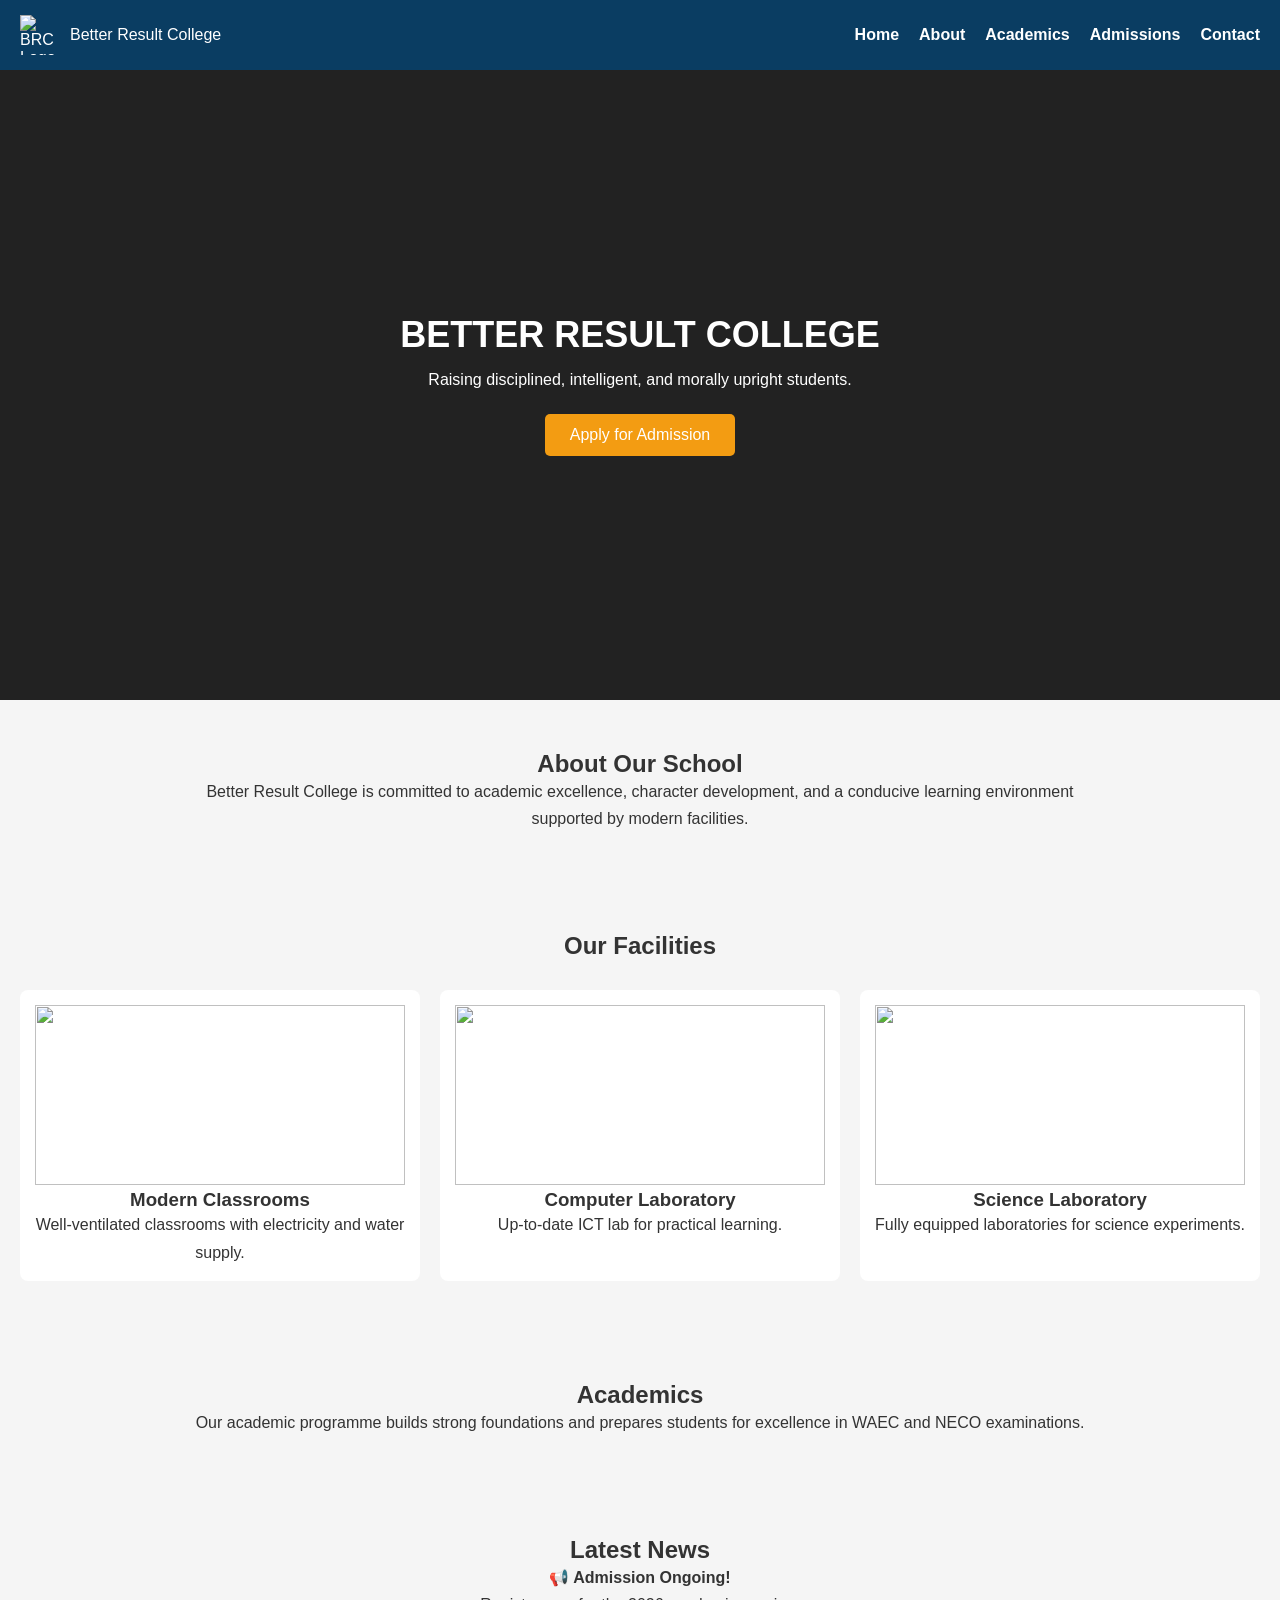
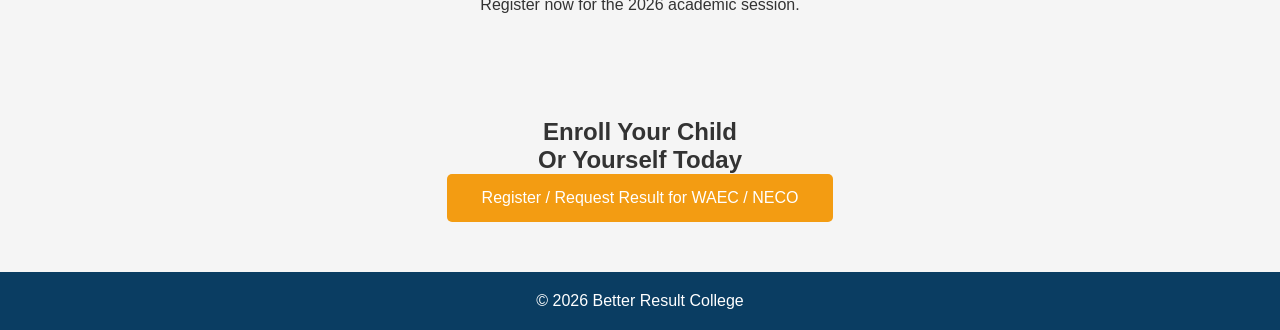
==== index.html @ 91341047 "Add files via upload" ====
<!DOCTYPE html>
<html lang="en">
<head>
    <meta charset="UTF-8">
    <title>Better Result College | Official Website</title>
    <meta name="viewport" content="width=device-width, initial-scale=1.0">

    <style>
        * {
            margin: 0;
            padding: 0;
            box-sizing: border-box;
            font-family: Arial, Helvetica, sans-serif;
        }

        body {
            background: #f5f5f5;
            color: #333;
        }

        /* NAVBAR */
        .navbar {
            background: #0a3d62;
            color: white;
            padding: 15px 20px;
            display: flex;
            justify-content: space-between;
            align-items: center;
            flex-wrap: wrap;
        }

        .nav-logo {
            display: flex;
            align-items: center;
            gap: 10px;
        }

        .nav-logo img {
            width: 40px;
            height: 40px;
        }

        .nav-links {
            list-style: none;
            display: flex;
            gap: 20px;
            flex-wrap: wrap;
        }

        .nav-links a {
            color: white;
            text-decoration: none;
            font-weight: bold;
            cursor: pointer;
        }

        /* HERO */
        .hero {
            background: #222;
            color: white;
            height: 70vh;
            display: flex;
            justify-content: center;
            align-items: center;
            text-align: center;
            padding: 20px;
        }

        .hero h1 {
            font-size: 36px;
            margin-bottom: 10px;
        }

        .hero p {
            margin-bottom: 20px;
        }

        /* BUTTON */
        .btn {
            background: #f39c12;
            color: white;
            padding: 12px 25px;
            text-decoration: none;
            border-radius: 5px;
            display: inline-block;
            cursor: pointer;
        }

        .btn.wide {
            padding: 15px 35px;
        }

        /* SECTIONS */
        section {
            padding: 50px 20px;
            text-align: center;
        }

        section p {
            max-width: 900px;
            margin: 0 auto;
            line-height: 1.7;
        }

        .facility-grid {
            display: grid;
            grid-template-columns: repeat(auto-fit, minmax(250px, 1fr));
            gap: 20px;
            margin-top: 30px;
        }

        .card {
            background: white;
            padding: 15px;
            border-radius: 8px;
        }

        .card img {
            width: 100%;
            height: 180px;
            object-fit: cover;
        }

        /* MODALS */
        .modal {
            display: none;
            position: fixed;
            inset: 0;
            background: rgba(0, 0, 0, 0.65);
            z-index: 999;
            padding: 20px;
        }

        .modal-content {
            background: white;
            max-width: 800px;
            margin: 80px auto;
            padding: 30px;
            border-radius: 10px;
            position: relative;
            text-align: left;
            animation: fadeIn 0.3s ease-in-out;
        }

        .modal-content h2 {
            color: #0a3d62;
            margin-bottom: 15px;
        }

        .modal-content p {
            margin-bottom: 15px;
            line-height: 1.7;
        }

        .close-btn {
            position: absolute;
            top: 12px;
            right: 16px;
            font-size: 30px;
            cursor: pointer;
        }

        @keyframes fadeIn {
            from { opacity: 0; transform: translateY(-10px); }
            to { opacity: 1; transform: translateY(0); }
        }

        /* FOOTER */
        footer {
            background: #0a3d62;
            color: white;
            padding: 20px;
            text-align: center;
        }

        /* MOBILE */
        @media (max-width: 600px) {
            .hero h1 {
                font-size: 26px;
            }

            .nav-links {
                justify-content: center;
                margin-top: 10px;
            }

            .modal-content {
                margin: 40px auto;
            }
        }
    </style>
</head>

<body>

<!-- NAVBAR -->
<nav class="navbar">
    <div class="nav-logo">
        <img src="images/logo.jpg" alt="BRC Logo">
        <span>Better Result College</span>
    </div>

    <ul class="nav-links">
        <li><a href="#">Home</a></li>
        <li><a id="aboutLink">About</a></li>
        <li><a id="academicsLink">Academics</a></li>
        <li><a href="#">Admissions</a></li>
        <li><a href="#">Contact</a></li>
    </ul>
</nav>

<!-- HERO -->
<section class="hero">
    <div>
        <h1>BETTER RESULT COLLEGE</h1>
        <p>Raising disciplined, intelligent, and morally upright students.</p>
        <a href="regist.html" class="btn">Apply for Admission</a>
    </div>
</section>

<!-- ABOUT (SHORT) -->
<section class="about">
    <h2>About Our School</h2>
    <p>
        Better Result College is committed to academic excellence, character development,
        and a conducive learning environment supported by modern facilities.
    </p>
</section>

<!-- FACILITIES -->
<section class="facilities">
    <h2>Our Facilities</h2>
    <div class="facility-grid">
        <div class="card">
            <img src="images/class.jpg" alt="">
            <h3>Modern Classrooms</h3>
            <p>Well-ventilated classrooms with electricity and water supply.</p>
        </div>
        <div class="card">
            <img src="images/comlab.jpg" alt="">
            <h3>Computer Laboratory</h3>
            <p>Up-to-date ICT lab for practical learning.</p>
        </div>
        <div class="card">
            <img src="images/lab.jpg" alt="">
            <h3>Science Laboratory</h3>
            <p>Fully equipped laboratories for science experiments.</p>
        </div>
    </div>
</section>

<!-- ACADEMICS (ON PAGE) -->
<section class="academics">
    <h2>Academics</h2>
    <p>
        Our academic programme builds strong foundations and prepares students
        for excellence in WAEC and NECO examinations.
    </p>
</section>

<!-- NEWS -->
<section class="news">
    <h2>Latest News</h2>
    <p><strong>📢 Admission Ongoing!</strong></p>
    <p>Register now for the 2026 academic session.</p>
</section>

<!-- CTA -->
<section class="cta">
    <h2>Enroll Your Child <br> Or Yourself Today</h2>
    <a href="waec.html" class="btn wide">
        Register / Request Result for WAEC / NECO
    </a>
</section>

<footer>
    <p>© 2026 Better Result College</p>
</footer>

<!-- ABOUT MODAL -->
<div class="modal" id="aboutModal">
    <div class="modal-content">
        <span class="close-btn" data-close>&times;</span>
        <h2>Better Results College: Nurturing Excellence Since 1993</h2>
        <p>Established in 1993, Better Results College is a beacon of academic excellence...</p>
        <p>We foster excellence, integrity, and faith, shaping future leaders.</p>
    </div>
</div>

<!-- ACADEMICS MODAL -->
<div class="modal" id="academicsModal">
    <div class="modal-content">
        <span class="close-btn" data-close>&times;</span>

        <h2>Academics at Better Result College</h2>

        <p>
            Our academic programme is structured to develop intellectual excellence,
            discipline, confidence, and strong moral values through quality teaching.
        </p>

        <p><strong>Junior Secondary School (JSS)</strong></p>
        <p>
            Focused on foundational knowledge, creativity, critical thinking,
            and positive study habits.
        </p>

        <p><strong>Senior Secondary School (SSS)</strong></p>
        <p>
            In-depth preparation aligned with WAEC and NECO syllabuses,
            including career guidance and exam readiness.
        </p>

        <p><strong>WAEC & NECO Preparation</strong></p>
        <p>
            Intensive revision classes, mock exams, and personalized academic support
            ensure outstanding results.
        </p>
    </div>
</div>

<!-- JAVASCRIPT -->
<script>
    const aboutLink = document.getElementById("aboutLink");
    const academicsLink = document.getElementById("academicsLink");
    const aboutModal = document.getElementById("aboutModal");
    const academicsModal = document.getElementById("academicsModal");

    aboutLink.onclick = e => {
        e.preventDefault();
        aboutModal.style.display = "block";
    };

    academicsLink.onclick = e => {
        e.preventDefault();
        academicsModal.style.display = "block";
    };

    document.querySelectorAll("[data-close]").forEach(btn => {
        btn.onclick = () => {
            aboutModal.style.display = "none";
            academicsModal.style.display = "none";
        };
    });

    window.onclick = e => {
        if (e.target.classList.contains("modal")) {
            aboutModal.style.display = "none";
            academicsModal.style.display = "none";
        }
    };
</script>

</body>
</html>
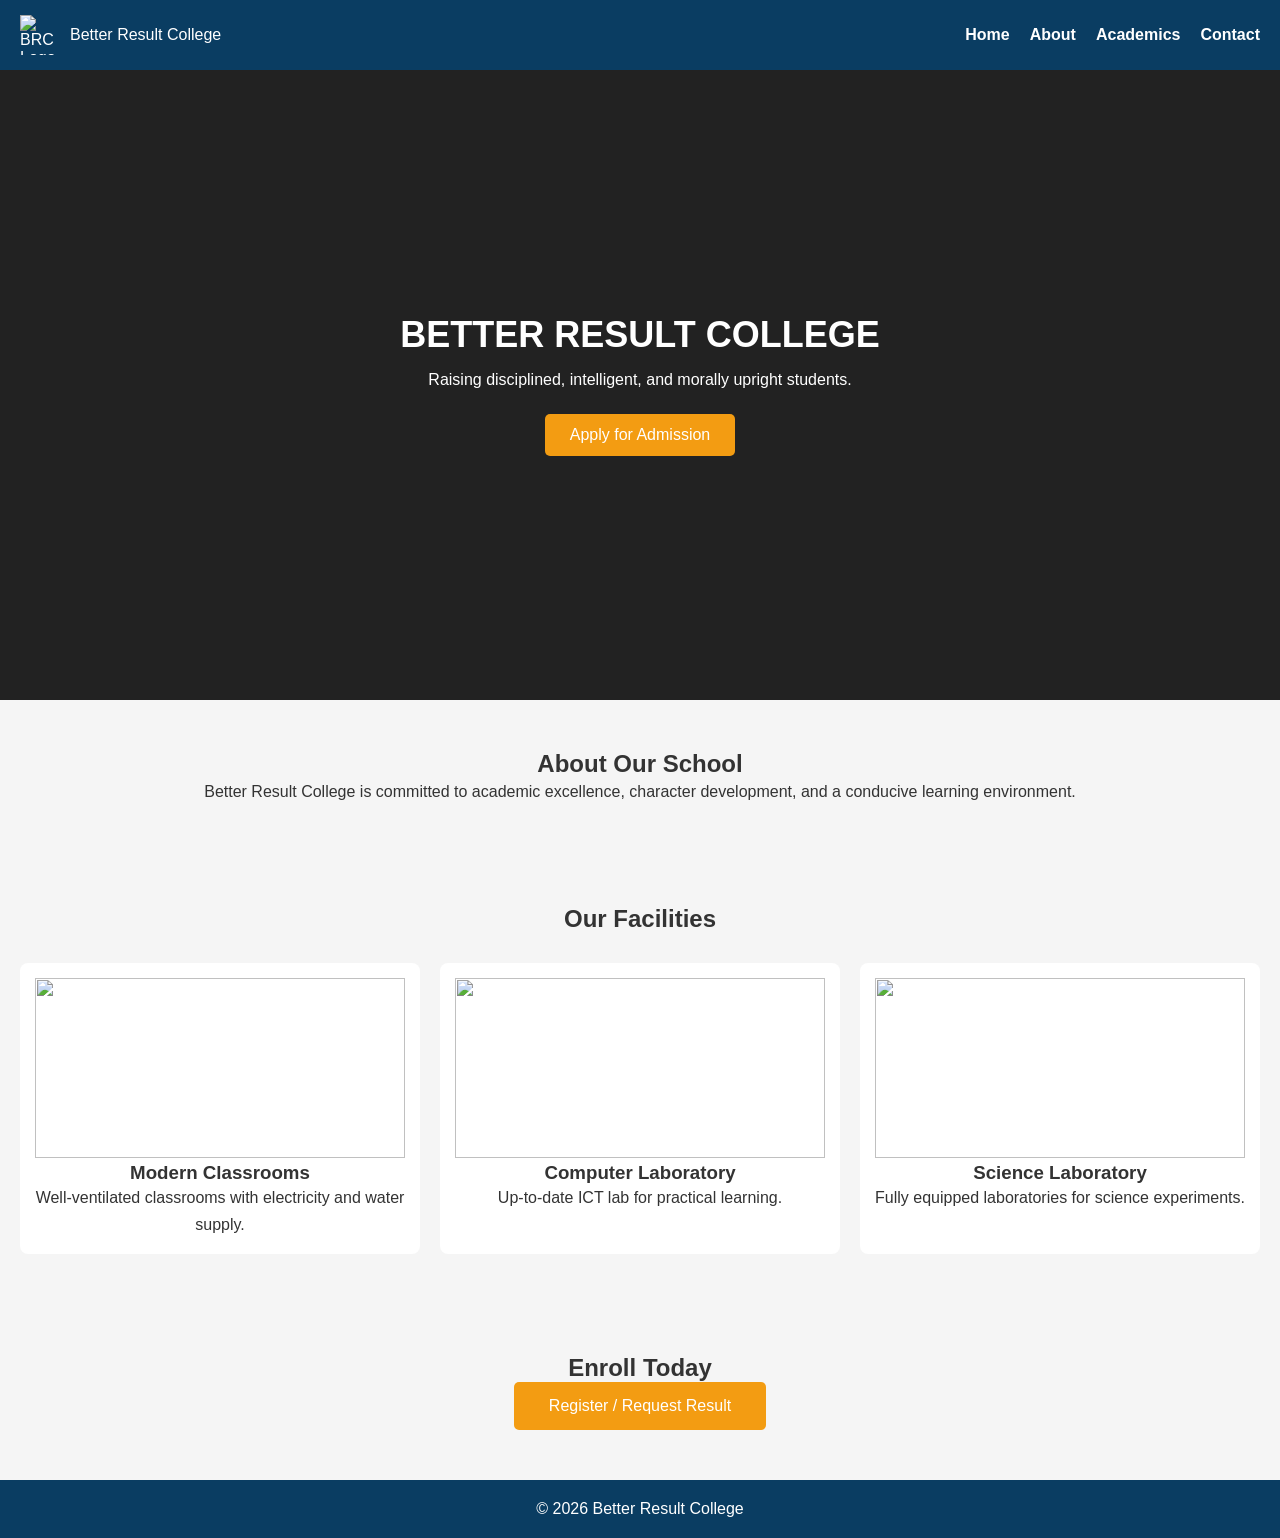
==== commit 79edd8ee: "Refactor modal structure and add contact info" ====
--- a/index.html
+++ b/index.html
@@ -142,16 +142,6 @@
             animation: fadeIn 0.3s ease-in-out;
         }
 
-        .modal-content h2 {
-            color: #0a3d62;
-            margin-bottom: 15px;
-        }
-
-        .modal-content p {
-            margin-bottom: 15px;
-            line-height: 1.7;
-        }
-
         .close-btn {
             position: absolute;
             top: 12px;
@@ -160,6 +150,29 @@
             cursor: pointer;
         }
 
+        /* MODAL CONTACT INFO */
+        .modal-contact {
+            background: #f1f5f9;
+            border-left: 5px solid #0a3d62;
+            padding: 12px 15px;
+            margin-bottom: 20px;
+            font-size: 14px;
+        }
+
+        .modal-contact p {
+            margin: 6px 0;
+        }
+
+        .modal-contact a {
+            color: #0a3d62;
+            text-decoration: none;
+            font-weight: bold;
+        }
+
+        .modal-contact a:hover {
+            text-decoration: underline;
+        }
+
         @keyframes fadeIn {
             from { opacity: 0; transform: translateY(-10px); }
             to { opacity: 1; transform: translateY(0); }
@@ -202,10 +215,9 @@
 
     <ul class="nav-links">
         <li><a href="#">Home</a></li>
-        <li><a id="aboutLink">About</a></li>
-        <li><a id="academicsLink">Academics</a></li>
-        <li><a href="#">Admissions</a></li>
-        <li><a href="#">Contact</a></li>
+        <li><a href="#" id="aboutLink">About</a></li>
+        <li><a href="#" id="academicsLink">Academics</a></li>
+        <li><a href="#" id="contactLink">Contact</a></li>
     </ul>
 </nav>
 
@@ -218,17 +230,17 @@
     </div>
 </section>
 
-<!-- ABOUT (SHORT) -->
-<section class="about">
+<!-- ABOUT -->
+<section>
     <h2>About Our School</h2>
     <p>
-        Better Result College is committed to academic excellence, character development,
-        and a conducive learning environment supported by modern facilities.
+        Better Result College is committed to academic excellence,
+        character development, and a conducive learning environment.
     </p>
 </section>
 
 <!-- FACILITIES -->
-<section class="facilities">
+<section>
     <h2>Our Facilities</h2>
     <div class="facility-grid">
         <div class="card">
@@ -249,28 +261,10 @@
     </div>
 </section>
 
-<!-- ACADEMICS (ON PAGE) -->
-<section class="academics">
-    <h2>Academics</h2>
-    <p>
-        Our academic programme builds strong foundations and prepares students
-        for excellence in WAEC and NECO examinations.
-    </p>
-</section>
-
-<!-- NEWS -->
-<section class="news">
-    <h2>Latest News</h2>
-    <p><strong>📢 Admission Ongoing!</strong></p>
-    <p>Register now for the 2026 academic session.</p>
-</section>
-
 <!-- CTA -->
-<section class="cta">
-    <h2>Enroll Your Child <br> Or Yourself Today</h2>
-    <a href="waec.html" class="btn wide">
-        Register / Request Result for WAEC / NECO
-    </a>
+<section>
+    <h2>Enroll Today</h2>
+    <a href="waec.html" class="btn wide">Register / Request Result</a>
 </section>
 
 <footer>
@@ -281,9 +275,8 @@
 <div class="modal" id="aboutModal">
     <div class="modal-content">
         <span class="close-btn" data-close>&times;</span>
-        <h2>Better Results College: Nurturing Excellence Since 1993</h2>
-        <p>Established in 1993, Better Results College is a beacon of academic excellence...</p>
-        <p>We foster excellence, integrity, and faith, shaping future leaders.</p>
+        <h2>Better Result College</h2>
+        <p>Established in 1993, we nurture excellence and integrity.</p>
     </div>
 </div>
 
@@ -291,30 +284,38 @@
 <div class="modal" id="academicsModal">
     <div class="modal-content">
         <span class="close-btn" data-close>&times;</span>
-
-        <h2>Academics at Better Result College</h2>
-
+        <h2>Academics</h2>
+        <p>We prepare students for WAEC and NECO with excellence.</p>
+    </div>
+</div>
+
+<!-- CONTACT MODAL -->
+<div class="modal" id="contactModal">
+    <div class="modal-content">
+        <span class="close-btn" data-close>&times;</span>
+
+        <div class="modal-contact">
+            <p><strong>📍 Address:</strong><br>
+                No. 12 Osondu Street off Ọmụma Road (Achị Aroh Market), Aba,<br>
+                Abia State, Nigeria
+            </p>
+
+            <p><strong>📞 Phone:</strong><br>
+                <a href="tel:07025154760">0702 515 4760</a> |
+                <a href="tel:08068233364">0806 823 3364</a>
+            </p>
+
+            <p><strong>✉️ Email:</strong><br>
+                <a href="mailto:betterresultcollege1@gmail.com">
+                    betterresultcollege1@gmail.com
+                </a>
+            </p>
+        </div>
+
+        <h2>Contact Better Result College</h2>
         <p>
-            Our academic programme is structured to develop intellectual excellence,
-            discipline, confidence, and strong moral values through quality teaching.
-        </p>
-
-        <p><strong>Junior Secondary School (JSS)</strong></p>
-        <p>
-            Focused on foundational knowledge, creativity, critical thinking,
-            and positive study habits.
-        </p>
-
-        <p><strong>Senior Secondary School (SSS)</strong></p>
-        <p>
-            In-depth preparation aligned with WAEC and NECO syllabuses,
-            including career guidance and exam readiness.
-        </p>
-
-        <p><strong>WAEC & NECO Preparation</strong></p>
-        <p>
-            Intensive revision classes, mock exams, and personalized academic support
-            ensure outstanding results.
+            We are available to answer your questions on admissions
+            and academics during school hours.
         </p>
     </div>
 </div>
@@ -323,33 +324,46 @@
 <script>
     const aboutLink = document.getElementById("aboutLink");
     const academicsLink = document.getElementById("academicsLink");
+    const contactLink = document.getElementById("contactLink");
+
     const aboutModal = document.getElementById("aboutModal");
     const academicsModal = document.getElementById("academicsModal");
+    const contactModal = document.getElementById("contactModal");
+
+    function closeAll() {
+        aboutModal.style.display = "none";
+        academicsModal.style.display = "none";
+        contactModal.style.display = "none";
+    }
 
     aboutLink.onclick = e => {
         e.preventDefault();
+        closeAll();
         aboutModal.style.display = "block";
     };
 
     academicsLink.onclick = e => {
         e.preventDefault();
+        closeAll();
         academicsModal.style.display = "block";
     };
 
+    contactLink.onclick = e => {
+        e.preventDefault();
+        closeAll();
+        contactModal.style.display = "block";
+    };
+
     document.querySelectorAll("[data-close]").forEach(btn => {
-        btn.onclick = () => {
-            aboutModal.style.display = "none";
-            academicsModal.style.display = "none";
-        };
+        btn.onclick = closeAll;
     });
 
     window.onclick = e => {
         if (e.target.classList.contains("modal")) {
-            aboutModal.style.display = "none";
-            academicsModal.style.display = "none";
+            closeAll();
         }
     };
 </script>
 
 </body>
-</html>+</html>
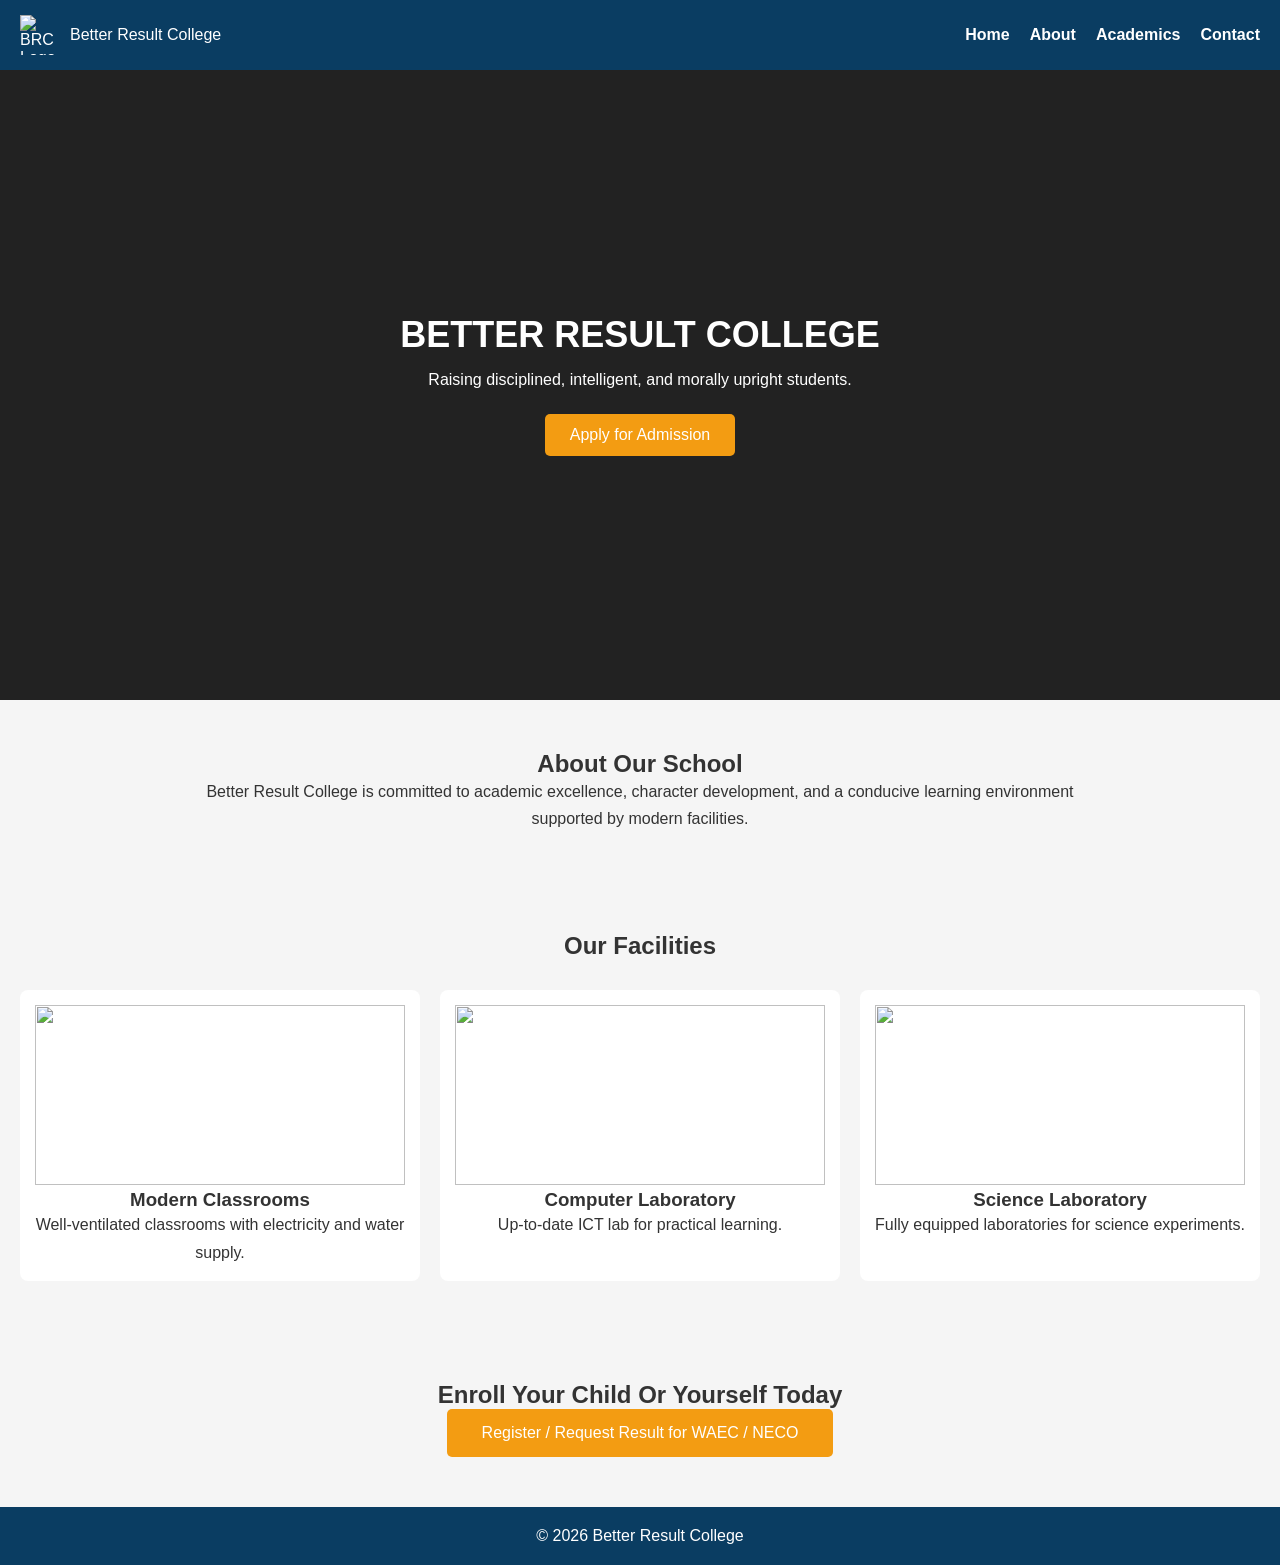
==== commit e21af3a0: "Enhance modal content and styling in index.html Updated modal content and styles for better presenta" ====
--- a/index.html
+++ b/index.html
@@ -142,6 +142,16 @@
             animation: fadeIn 0.3s ease-in-out;
         }
 
+        .modal-content h2 {
+            color: #0a3d62;
+            margin-bottom: 15px;
+        }
+
+        .modal-content p {
+            margin-bottom: 15px;
+            line-height: 1.7;
+        }
+
         .close-btn {
             position: absolute;
             top: 12px;
@@ -178,7 +188,6 @@
             to { opacity: 1; transform: translateY(0); }
         }
 
-        /* FOOTER */
         footer {
             background: #0a3d62;
             color: white;
@@ -186,7 +195,6 @@
             text-align: center;
         }
 
-        /* MOBILE */
         @media (max-width: 600px) {
             .hero h1 {
                 font-size: 26px;
@@ -230,12 +238,13 @@
     </div>
 </section>
 
-<!-- ABOUT -->
+<!-- ABOUT SHORT -->
 <section>
     <h2>About Our School</h2>
     <p>
         Better Result College is committed to academic excellence,
-        character development, and a conducive learning environment.
+        character development, and a conducive learning environment
+        supported by modern facilities.
     </p>
 </section>
 
@@ -263,29 +272,79 @@
 
 <!-- CTA -->
 <section>
-    <h2>Enroll Today</h2>
-    <a href="waec.html" class="btn wide">Register / Request Result</a>
+    <h2>Enroll Your Child Or Yourself Today</h2>
+    <a href="waec.html" class="btn wide">
+        Register / Request Result for WAEC / NECO
+    </a>
 </section>
 
 <footer>
     <p>© 2026 Better Result College</p>
 </footer>
 
-<!-- ABOUT MODAL -->
+<!-- ABOUT MODAL (UPDATED WITH YOUR TEXT) -->
 <div class="modal" id="aboutModal">
     <div class="modal-content">
         <span class="close-btn" data-close>&times;</span>
-        <h2>Better Result College</h2>
-        <p>Established in 1993, we nurture excellence and integrity.</p>
+
+        <h2>Better Results College: Nurturing Excellence Since 1993</h2>
+
+        <p>
+            Established in 1993, Better Results College is a beacon of academic
+            excellence, empowering students to achieve their full potential.
+            Our institution is renowned for guiding students to success in key
+            examinations, including WAEC and NECO exams.
+        </p>
+
+        <p>
+            At Better Results College, we don't just educate; we transform lives.
+            Our alumni are making waves in various fields, with accomplished
+            professionals in medicine, law, engineering, and beyond.
+        </p>
+
+        <p>
+            We are committed to fostering a culture of excellence, integrity,
+            and faith, shaping leaders who impact their communities and
+            the world.
+        </p>
+
+        <p>
+            <strong>Join the Better Results College family and unlock your potential!</strong>
+        </p>
     </div>
 </div>
 
-<!-- ACADEMICS MODAL -->
+<!-- ACADEMICS MODAL (UNCHANGED) -->
 <div class="modal" id="academicsModal">
     <div class="modal-content">
         <span class="close-btn" data-close>&times;</span>
-        <h2>Academics</h2>
-        <p>We prepare students for WAEC and NECO with excellence.</p>
+
+        <h2>Academics at Better Result College</h2>
+
+        <p>
+            Our academic programme is structured to develop intellectual
+            excellence, discipline, confidence, and strong moral values
+            through quality teaching and continuous assessment.
+        </p>
+
+        <p><strong>Junior Secondary School (JSS)</strong></p>
+        <p>
+            The JSS curriculum focuses on foundational knowledge, creativity,
+            critical thinking, and positive study habits across core subjects.
+        </p>
+
+        <p><strong>Senior Secondary School (SSS)</strong></p>
+        <p>
+            Our SSS programme offers in-depth preparation aligned with WAEC
+            and NECO syllabuses, supported by experienced teachers and
+            structured revision.
+        </p>
+
+        <p><strong>WAEC & NECO Preparation</strong></p>
+        <p>
+            Intensive revision classes, mock examinations, and personalized
+            academic support ensure outstanding examination performance.
+        </p>
     </div>
 </div>
 
@@ -314,8 +373,8 @@
 
         <h2>Contact Better Result College</h2>
         <p>
-            We are available to answer your questions on admissions
-            and academics during school hours.
+            We are always available to respond to inquiries about admissions,
+            academics, and general school information during official hours.
         </p>
     </div>
 </div>
@@ -330,7 +389,7 @@
     const academicsModal = document.getElementById("academicsModal");
     const contactModal = document.getElementById("contactModal");
 
-    function closeAll() {
+    function closeAllModals() {
         aboutModal.style.display = "none";
         academicsModal.style.display = "none";
         contactModal.style.display = "none";
@@ -338,29 +397,29 @@
 
     aboutLink.onclick = e => {
         e.preventDefault();
-        closeAll();
+        closeAllModals();
         aboutModal.style.display = "block";
     };
 
     academicsLink.onclick = e => {
         e.preventDefault();
-        closeAll();
+        closeAllModals();
         academicsModal.style.display = "block";
     };
 
     contactLink.onclick = e => {
         e.preventDefault();
-        closeAll();
+        closeAllModals();
         contactModal.style.display = "block";
     };
 
     document.querySelectorAll("[data-close]").forEach(btn => {
-        btn.onclick = closeAll;
+        btn.onclick = closeAllModals;
     });
 
     window.onclick = e => {
         if (e.target.classList.contains("modal")) {
-            closeAll();
+            closeAllModals();
         }
     };
 </script>
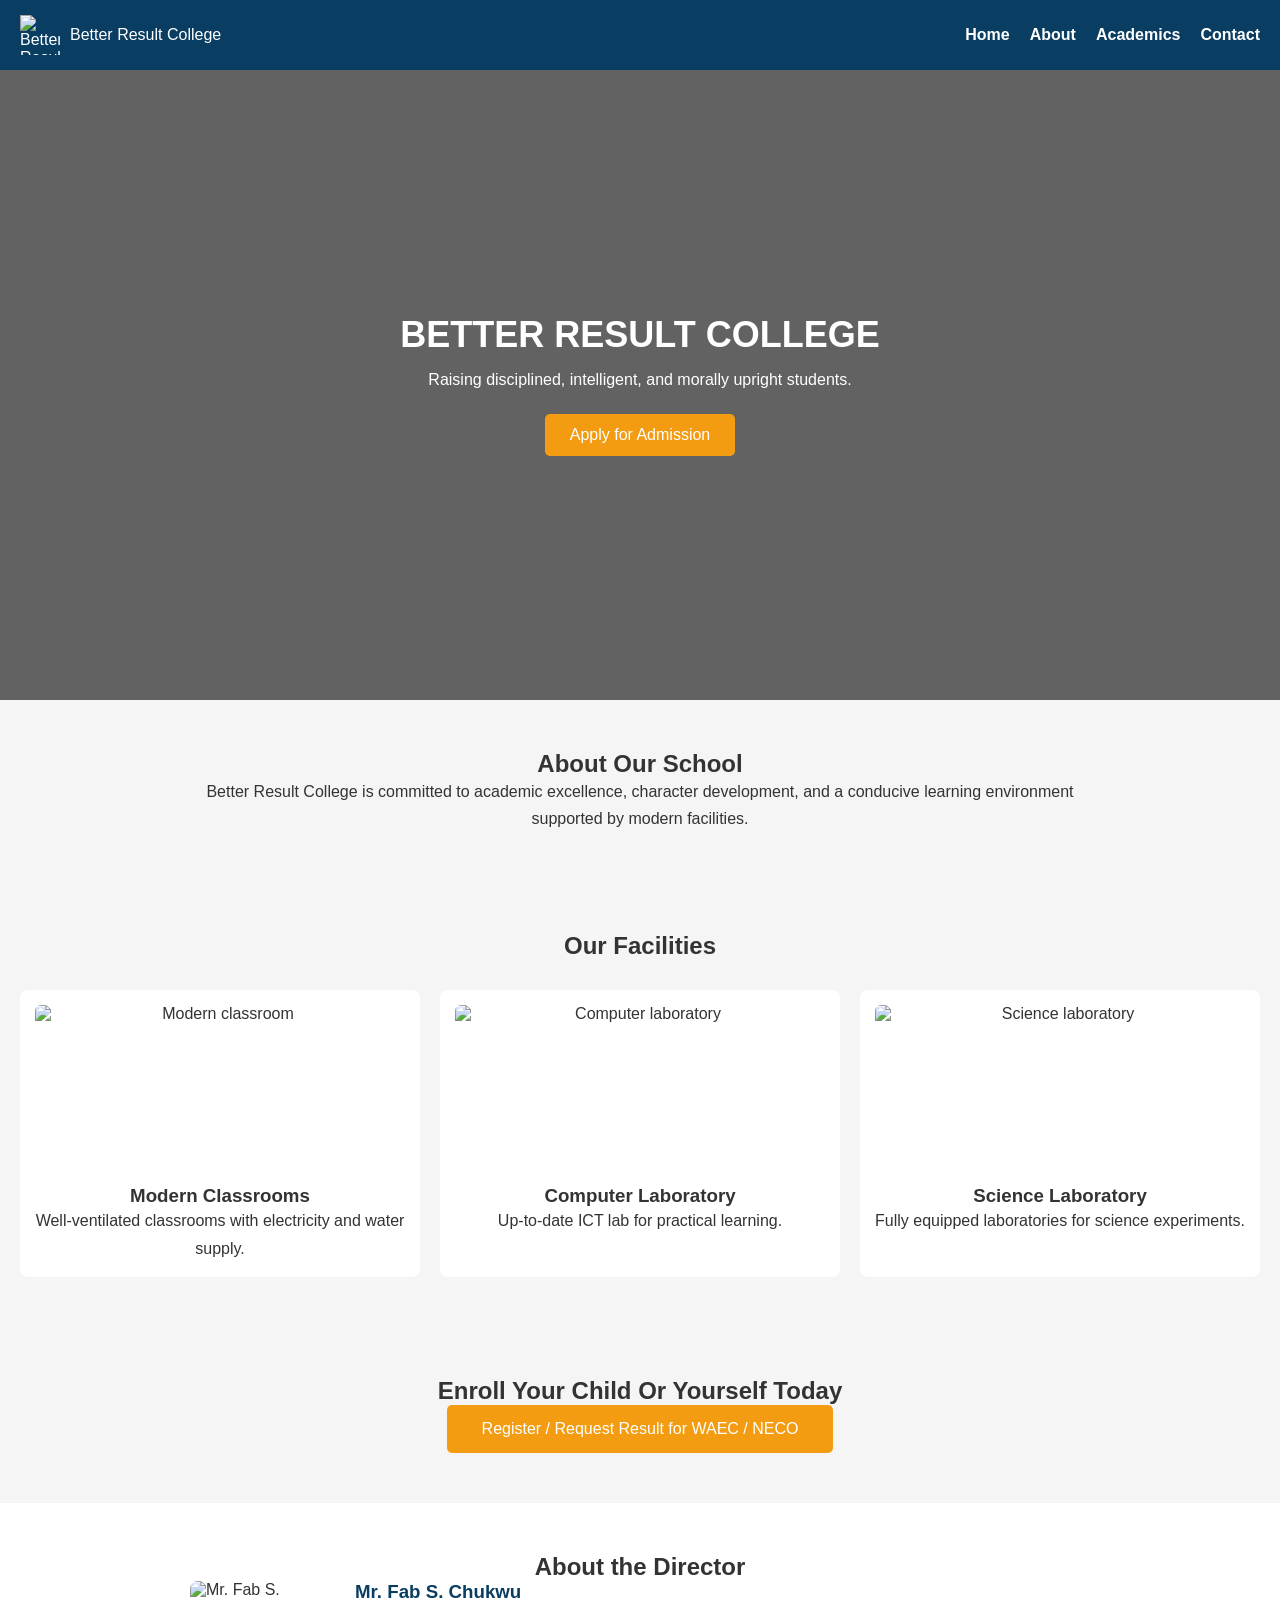
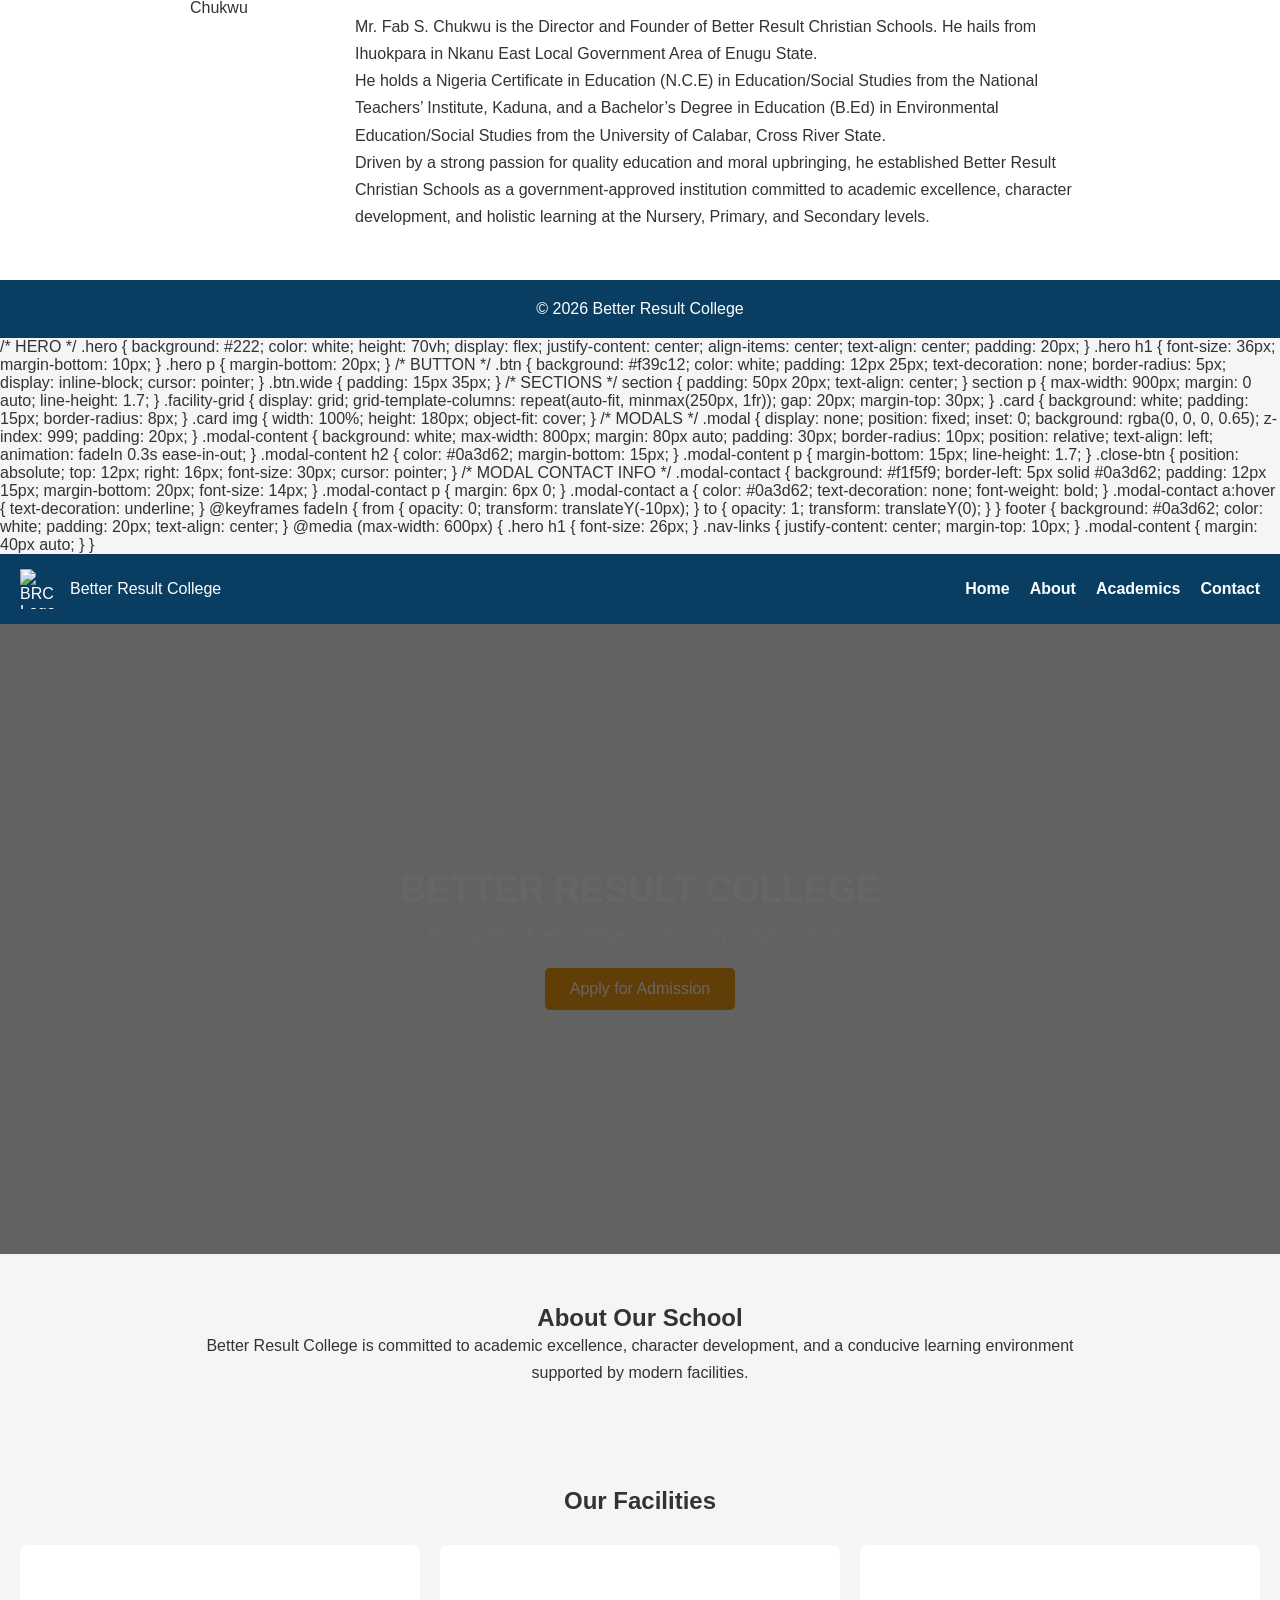
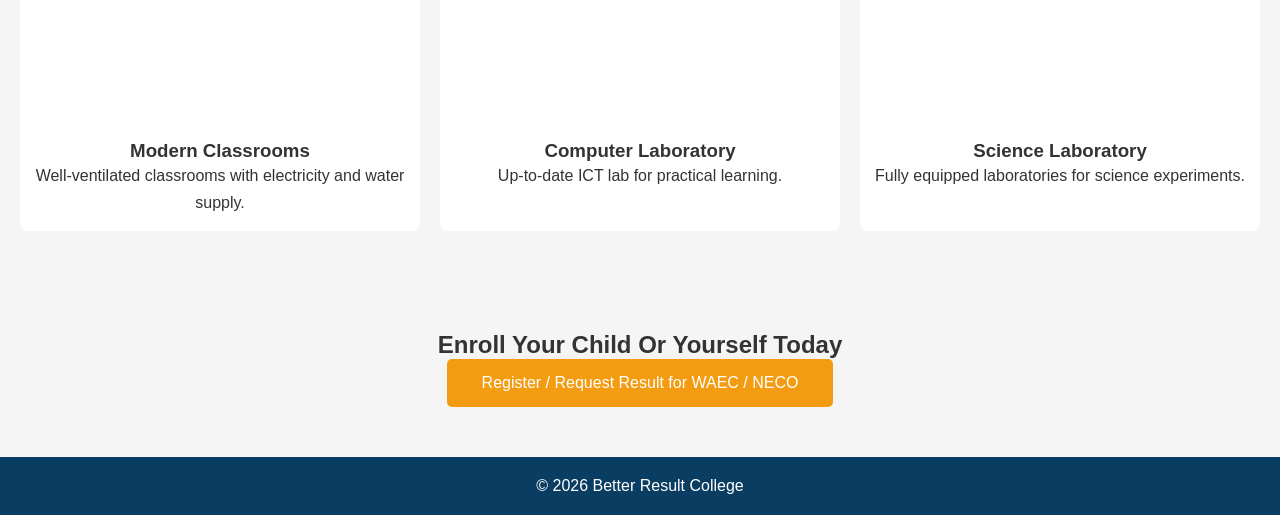
==== commit 70bde818: "Enhance SEO and style improvements in index.html Added meta tags for SEO and improved styling for im" ====
--- a/index.html
+++ b/index.html
@@ -5,6 +5,10 @@
     <title>Better Result College | Official Website</title>
     <meta name="viewport" content="width=device-width, initial-scale=1.0">
 
+    <meta name="description" content="Better Result College is committed to academic excellence, character development, and outstanding WAEC and NECO performance.">
+    <meta name="keywords" content="Better Result College, WAEC, NECO, secondary school in Aba, Abia State">
+    <meta name="author" content="Better Result College">
+
     <style>
         * {
             margin: 0;
@@ -16,6 +20,12 @@
         body {
             background: #f5f5f5;
             color: #333;
+        }
+
+        img {
+            max-width: 100%;
+            height: auto;
+            display: block;
         }
 
         /* NAVBAR */
@@ -51,9 +61,307 @@
             color: white;
             text-decoration: none;
             font-weight: bold;
+            position: relative;
             cursor: pointer;
         }
 
+        .nav-links a::after {
+            content: "";
+            position: absolute;
+            left: 0;
+            bottom: -5px;
+            width: 0;
+            height: 2px;
+            background: #f39c12;
+            transition: width 0.3s ease;
+        }
+
+        .nav-links a:hover::after {
+            width: 100%;
+        }
+
+        /* HERO */
+        .hero {
+            position: relative;
+            background: url("hero.png") center/cover no-repeat;
+            height: 70vh;
+            display: flex;
+            justify-content: center;
+            align-items: center;
+            text-align: center;
+            padding: 20px;
+            color: white;
+        }
+
+        .hero::before {
+            content: "";
+            position: absolute;
+            inset: 0;
+            background: rgba(0,0,0,0.6);
+        }
+
+        .hero-content {
+            position: relative;
+            z-index: 1;
+        }
+
+        .hero h1 {
+            font-size: 36px;
+            margin-bottom: 10px;
+        }
+
+        .hero p {
+            margin-bottom: 20px;
+        }
+
+        /* BUTTON */
+        .btn {
+            background: #f39c12;
+            color: white;
+            padding: 12px 25px;
+            text-decoration: none;
+            border-radius: 5px;
+            display: inline-block;
+            transition: background 0.3s ease, transform 0.2s ease;
+        }
+
+        .btn:hover {
+            background: #e08e0b;
+            transform: translateY(-2px);
+        }
+
+        .btn.wide {
+            padding: 15px 35px;
+        }
+
+        /* SECTIONS */
+        section {
+            padding: 50px 20px;
+            text-align: center;
+        }
+
+        section p {
+            max-width: 900px;
+            margin: 0 auto;
+            line-height: 1.7;
+        }
+
+        /* FACILITIES */
+        .facility-grid {
+            display: grid;
+            grid-template-columns: repeat(auto-fit, minmax(250px, 1fr));
+            gap: 20px;
+            margin-top: 30px;
+        }
+
+        .card {
+            background: white;
+            padding: 15px;
+            border-radius: 8px;
+            transition: transform 0.3s ease, box-shadow 0.3s ease;
+        }
+
+        .card:hover {
+            transform: translateY(-6px);
+            box-shadow: 0 10px 25px rgba(0,0,0,0.15);
+        }
+
+        .card img {
+            height: 180px;
+            object-fit: cover;
+            border-radius: 6px;
+        }
+
+        /* DIRECTOR (SIDE BY SIDE) */
+        .director {
+            background: white;
+        }
+
+        .director-content {
+            max-width: 900px;
+            margin: auto;
+            display: grid;
+            grid-template-columns: 140px 1fr;
+            gap: 25px;
+            align-items: flex-start;
+            text-align: left;
+        }
+
+        .director img {
+            width: 140px;
+            border-radius: 8px;
+        }
+
+        .director h3 {
+            color: #0a3d62;
+            margin-bottom: 10px;
+        }
+
+        /* MODALS */
+        .modal {
+            display: none;
+            position: fixed;
+            inset: 0;
+            background: rgba(0,0,0,0.65);
+            z-index: 999;
+            padding: 20px;
+        }
+
+        .modal-content {
+            background: white;
+            max-width: 800px;
+            margin: 80px auto;
+            padding: 30px;
+            border-radius: 10px;
+            position: relative;
+            animation: fadeIn 0.3s ease;
+            text-align: left;
+        }
+
+        .close-btn {
+            position: absolute;
+            top: 12px;
+            right: 16px;
+            font-size: 30px;
+            cursor: pointer;
+        }
+
+        .modal-contact {
+            background: #f1f5f9;
+            border-left: 5px solid #0a3d62;
+            padding: 15px;
+            margin-bottom: 20px;
+            font-size: 14px;
+        }
+
+        @keyframes fadeIn {
+            from { opacity: 0; transform: translateY(-10px); }
+            to { opacity: 1; transform: translateY(0); }
+        }
+
+        footer {
+            background: #0a3d62;
+            color: white;
+            padding: 20px;
+            text-align: center;
+        }
+
+        @media (max-width: 700px) {
+            .hero h1 { font-size: 26px; }
+            .director-content {
+                grid-template-columns: 1fr;
+                text-align: center;
+            }
+            .director img {
+                margin: 0 auto;
+            }
+        }
+    </style>
+</head>
+
+<body>
+
+<!-- NAVBAR -->
+<nav class="navbar">
+    <div class="nav-logo">
+        <img src="logo.jpg" alt="Better Result College Logo" loading="lazy">
+        <span>Better Result College</span>
+    </div>
+    <ul class="nav-links">
+        <li><a href="#">Home</a></li>
+        <li><a href="#" id="aboutLink">About</a></li>
+        <li><a href="#" id="academicsLink">Academics</a></li>
+        <li><a href="#" id="contactLink">Contact</a></li>
+    </ul>
+</nav>
+
+<!-- HERO -->
+<section class="hero">
+    <div class="hero-content">
+        <h1>BETTER RESULT COLLEGE</h1>
+        <p>Raising disciplined, intelligent, and morally upright students.</p>
+        <a href="regist.html" class="btn">Apply for Admission</a>
+    </div>
+</section>
+
+<!-- ABOUT SHORT -->
+<section>
+    <h2>About Our School</h2>
+    <p>
+        Better Result College is committed to academic excellence,
+        character development, and a conducive learning environment
+        supported by modern facilities.
+    </p>
+</section>
+
+<!-- FACILITIES -->
+<section>
+    <h2>Our Facilities</h2>
+    <div class="facility-grid">
+        <div class="card">
+            <img src="class.jpg" alt="Modern classroom" loading="lazy">
+            <h3>Modern Classrooms</h3>
+            <p>Well-ventilated classrooms with electricity and water supply.</p>
+        </div>
+        <div class="card">
+            <img src="comlab.jpg" alt="Computer laboratory" loading="lazy">
+            <h3>Computer Laboratory</h3>
+            <p>Up-to-date ICT lab for practical learning.</p>
+        </div>
+        <div class="card">
+            <img src="lab.jpg" alt="Science laboratory" loading="lazy">
+            <h3>Science Laboratory</h3>
+            <p>Fully equipped laboratories for science experiments.</p>
+        </div>
+    </div>
+</section>
+
+<!-- CTA -->
+<section>
+    <h2>Enroll Your Child Or Yourself Today</h2>
+    <a href="waec.html" class="btn wide">
+        Register / Request Result for WAEC / NECO
+    </a>
+</section>
+
+<!-- ABOUT THE DIRECTOR (END) -->
+<section class="director">
+    <h2>About the Director</h2>
+    <div class="director-content">
+        <img src="pic.png" alt="Mr. Fab S. Chukwu" loading="lazy">
+        <div>
+            <h3>Mr. Fab S. Chukwu</h3>
+            <p>
+                Mr. Fab S. Chukwu is the Director and Founder of Better Result Christian Schools.
+                He hails from Ihuokpara in Nkanu East Local Government Area of Enugu State.
+            </p>
+            <p>
+                He holds a Nigeria Certificate in Education (N.C.E) in Education/Social Studies
+                from the National Teachers’ Institute, Kaduna, and a Bachelor’s Degree in
+                Education (B.Ed) in Environmental Education/Social Studies from the University
+                of Calabar, Cross River State.
+            </p>
+            <p>
+                Driven by a strong passion for quality education and moral upbringing, he
+                established Better Result Christian Schools as a government-approved institution
+                committed to academic excellence, character development, and holistic learning
+                at the Nursery, Primary, and Secondary levels.
+            </p>
+        </div>
+    </div>
+</section>
+
+<!-- FOOTER (LAST) -->
+<footer>
+    <p>© 2026 Better Result College</p>
+</footer>
+
+<!-- MODALS (UNCHANGED) -->
+<!-- ABOUT, ACADEMICS & CONTACT MODALS + SCRIPT -->
+<!-- (Your original modal HTML and JS remain exactly as before) -->
+
+</body>
+</html>
         /* HERO */
         .hero {
             background: #222;
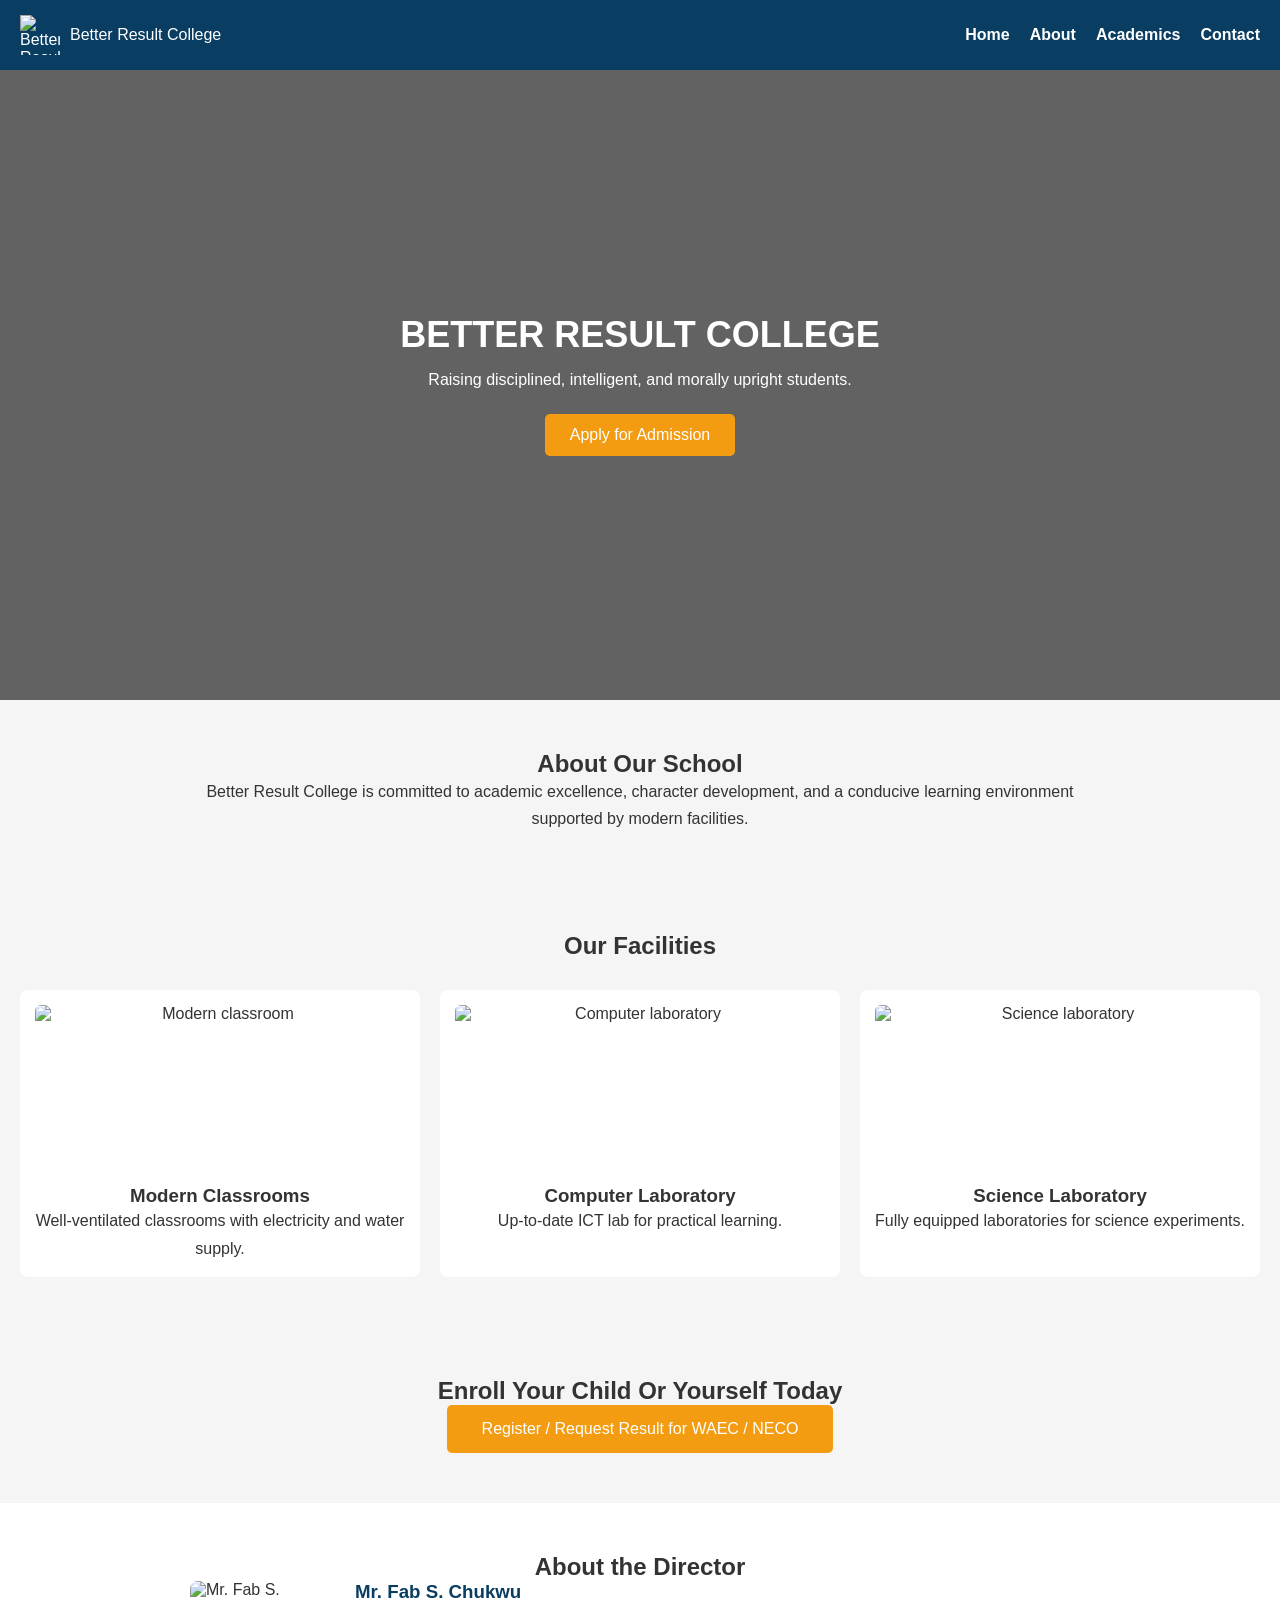
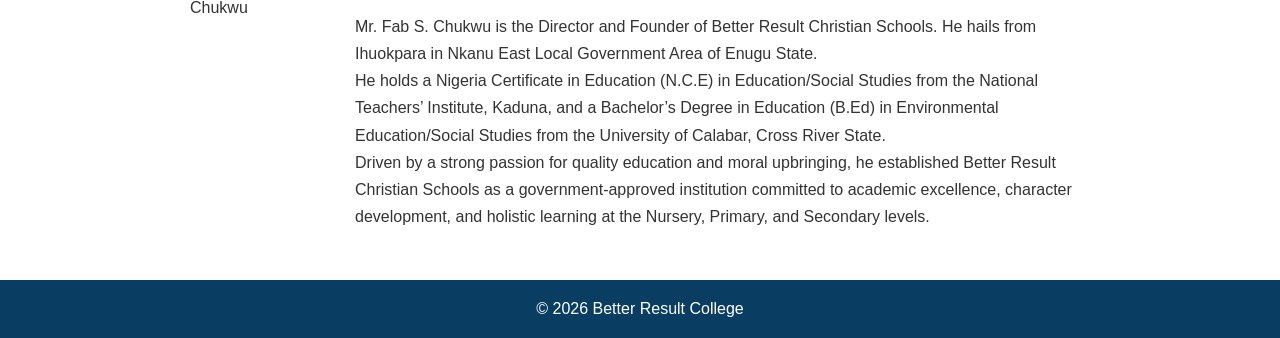
==== commit fc6b9e2a: "Clean up index.html by removing unused styles and modals Removed unused CSS styles and modal HTML fo" ====
--- a/index.html
+++ b/index.html
@@ -361,376 +361,4 @@
 <!-- (Your original modal HTML and JS remain exactly as before) -->
 
 </body>
-</html>
-        /* HERO */
-        .hero {
-            background: #222;
-            color: white;
-            height: 70vh;
-            display: flex;
-            justify-content: center;
-            align-items: center;
-            text-align: center;
-            padding: 20px;
-        }
-
-        .hero h1 {
-            font-size: 36px;
-            margin-bottom: 10px;
-        }
-
-        .hero p {
-            margin-bottom: 20px;
-        }
-
-        /* BUTTON */
-        .btn {
-            background: #f39c12;
-            color: white;
-            padding: 12px 25px;
-            text-decoration: none;
-            border-radius: 5px;
-            display: inline-block;
-            cursor: pointer;
-        }
-
-        .btn.wide {
-            padding: 15px 35px;
-        }
-
-        /* SECTIONS */
-        section {
-            padding: 50px 20px;
-            text-align: center;
-        }
-
-        section p {
-            max-width: 900px;
-            margin: 0 auto;
-            line-height: 1.7;
-        }
-
-        .facility-grid {
-            display: grid;
-            grid-template-columns: repeat(auto-fit, minmax(250px, 1fr));
-            gap: 20px;
-            margin-top: 30px;
-        }
-
-        .card {
-            background: white;
-            padding: 15px;
-            border-radius: 8px;
-        }
-
-        .card img {
-            width: 100%;
-            height: 180px;
-            object-fit: cover;
-        }
-
-        /* MODALS */
-        .modal {
-            display: none;
-            position: fixed;
-            inset: 0;
-            background: rgba(0, 0, 0, 0.65);
-            z-index: 999;
-            padding: 20px;
-        }
-
-        .modal-content {
-            background: white;
-            max-width: 800px;
-            margin: 80px auto;
-            padding: 30px;
-            border-radius: 10px;
-            position: relative;
-            text-align: left;
-            animation: fadeIn 0.3s ease-in-out;
-        }
-
-        .modal-content h2 {
-            color: #0a3d62;
-            margin-bottom: 15px;
-        }
-
-        .modal-content p {
-            margin-bottom: 15px;
-            line-height: 1.7;
-        }
-
-        .close-btn {
-            position: absolute;
-            top: 12px;
-            right: 16px;
-            font-size: 30px;
-            cursor: pointer;
-        }
-
-        /* MODAL CONTACT INFO */
-        .modal-contact {
-            background: #f1f5f9;
-            border-left: 5px solid #0a3d62;
-            padding: 12px 15px;
-            margin-bottom: 20px;
-            font-size: 14px;
-        }
-
-        .modal-contact p {
-            margin: 6px 0;
-        }
-
-        .modal-contact a {
-            color: #0a3d62;
-            text-decoration: none;
-            font-weight: bold;
-        }
-
-        .modal-contact a:hover {
-            text-decoration: underline;
-        }
-
-        @keyframes fadeIn {
-            from { opacity: 0; transform: translateY(-10px); }
-            to { opacity: 1; transform: translateY(0); }
-        }
-
-        footer {
-            background: #0a3d62;
-            color: white;
-            padding: 20px;
-            text-align: center;
-        }
-
-        @media (max-width: 600px) {
-            .hero h1 {
-                font-size: 26px;
-            }
-
-            .nav-links {
-                justify-content: center;
-                margin-top: 10px;
-            }
-
-            .modal-content {
-                margin: 40px auto;
-            }
-        }
-    </style>
-</head>
-
-<body>
-
-<!-- NAVBAR -->
-<nav class="navbar">
-    <div class="nav-logo">
-        <img src="images/logo.jpg" alt="BRC Logo">
-        <span>Better Result College</span>
-    </div>
-
-    <ul class="nav-links">
-        <li><a href="#">Home</a></li>
-        <li><a href="#" id="aboutLink">About</a></li>
-        <li><a href="#" id="academicsLink">Academics</a></li>
-        <li><a href="#" id="contactLink">Contact</a></li>
-    </ul>
-</nav>
-
-<!-- HERO -->
-<section class="hero">
-    <div>
-        <h1>BETTER RESULT COLLEGE</h1>
-        <p>Raising disciplined, intelligent, and morally upright students.</p>
-        <a href="regist.html" class="btn">Apply for Admission</a>
-    </div>
-</section>
-
-<!-- ABOUT SHORT -->
-<section>
-    <h2>About Our School</h2>
-    <p>
-        Better Result College is committed to academic excellence,
-        character development, and a conducive learning environment
-        supported by modern facilities.
-    </p>
-</section>
-
-<!-- FACILITIES -->
-<section>
-    <h2>Our Facilities</h2>
-    <div class="facility-grid">
-        <div class="card">
-            <img src="images/class.jpg" alt="">
-            <h3>Modern Classrooms</h3>
-            <p>Well-ventilated classrooms with electricity and water supply.</p>
-        </div>
-        <div class="card">
-            <img src="images/comlab.jpg" alt="">
-            <h3>Computer Laboratory</h3>
-            <p>Up-to-date ICT lab for practical learning.</p>
-        </div>
-        <div class="card">
-            <img src="images/lab.jpg" alt="">
-            <h3>Science Laboratory</h3>
-            <p>Fully equipped laboratories for science experiments.</p>
-        </div>
-    </div>
-</section>
-
-<!-- CTA -->
-<section>
-    <h2>Enroll Your Child Or Yourself Today</h2>
-    <a href="waec.html" class="btn wide">
-        Register / Request Result for WAEC / NECO
-    </a>
-</section>
-
-<footer>
-    <p>© 2026 Better Result College</p>
-</footer>
-
-<!-- ABOUT MODAL (UPDATED WITH YOUR TEXT) -->
-<div class="modal" id="aboutModal">
-    <div class="modal-content">
-        <span class="close-btn" data-close>&times;</span>
-
-        <h2>Better Results College: Nurturing Excellence Since 1993</h2>
-
-        <p>
-            Established in 1993, Better Results College is a beacon of academic
-            excellence, empowering students to achieve their full potential.
-            Our institution is renowned for guiding students to success in key
-            examinations, including WAEC and NECO exams.
-        </p>
-
-        <p>
-            At Better Results College, we don't just educate; we transform lives.
-            Our alumni are making waves in various fields, with accomplished
-            professionals in medicine, law, engineering, and beyond.
-        </p>
-
-        <p>
-            We are committed to fostering a culture of excellence, integrity,
-            and faith, shaping leaders who impact their communities and
-            the world.
-        </p>
-
-        <p>
-            <strong>Join the Better Results College family and unlock your potential!</strong>
-        </p>
-    </div>
-</div>
-
-<!-- ACADEMICS MODAL (UNCHANGED) -->
-<div class="modal" id="academicsModal">
-    <div class="modal-content">
-        <span class="close-btn" data-close>&times;</span>
-
-        <h2>Academics at Better Result College</h2>
-
-        <p>
-            Our academic programme is structured to develop intellectual
-            excellence, discipline, confidence, and strong moral values
-            through quality teaching and continuous assessment.
-        </p>
-
-        <p><strong>Junior Secondary School (JSS)</strong></p>
-        <p>
-            The JSS curriculum focuses on foundational knowledge, creativity,
-            critical thinking, and positive study habits across core subjects.
-        </p>
-
-        <p><strong>Senior Secondary School (SSS)</strong></p>
-        <p>
-            Our SSS programme offers in-depth preparation aligned with WAEC
-            and NECO syllabuses, supported by experienced teachers and
-            structured revision.
-        </p>
-
-        <p><strong>WAEC & NECO Preparation</strong></p>
-        <p>
-            Intensive revision classes, mock examinations, and personalized
-            academic support ensure outstanding examination performance.
-        </p>
-    </div>
-</div>
-
-<!-- CONTACT MODAL -->
-<div class="modal" id="contactModal">
-    <div class="modal-content">
-        <span class="close-btn" data-close>&times;</span>
-
-        <div class="modal-contact">
-            <p><strong>📍 Address:</strong><br>
-                No. 12 Osondu Street off Ọmụma Road (Achị Aroh Market), Aba,<br>
-                Abia State, Nigeria
-            </p>
-
-            <p><strong>📞 Phone:</strong><br>
-                <a href="tel:07025154760">0702 515 4760</a> |
-                <a href="tel:08068233364">0806 823 3364</a>
-            </p>
-
-            <p><strong>✉️ Email:</strong><br>
-                <a href="mailto:betterresultcollege1@gmail.com">
-                    betterresultcollege1@gmail.com
-                </a>
-            </p>
-        </div>
-
-        <h2>Contact Better Result College</h2>
-        <p>
-            We are always available to respond to inquiries about admissions,
-            academics, and general school information during official hours.
-        </p>
-    </div>
-</div>
-
-<!-- JAVASCRIPT -->
-<script>
-    const aboutLink = document.getElementById("aboutLink");
-    const academicsLink = document.getElementById("academicsLink");
-    const contactLink = document.getElementById("contactLink");
-
-    const aboutModal = document.getElementById("aboutModal");
-    const academicsModal = document.getElementById("academicsModal");
-    const contactModal = document.getElementById("contactModal");
-
-    function closeAllModals() {
-        aboutModal.style.display = "none";
-        academicsModal.style.display = "none";
-        contactModal.style.display = "none";
-    }
-
-    aboutLink.onclick = e => {
-        e.preventDefault();
-        closeAllModals();
-        aboutModal.style.display = "block";
-    };
-
-    academicsLink.onclick = e => {
-        e.preventDefault();
-        closeAllModals();
-        academicsModal.style.display = "block";
-    };
-
-    contactLink.onclick = e => {
-        e.preventDefault();
-        closeAllModals();
-        contactModal.style.display = "block";
-    };
-
-    document.querySelectorAll("[data-close]").forEach(btn => {
-        btn.onclick = closeAllModals;
-    });
-
-    window.onclick = e => {
-        if (e.target.classList.contains("modal")) {
-            closeAllModals();
-        }
-    };
-</script>
-
-</body>
-</html>
+    </html>
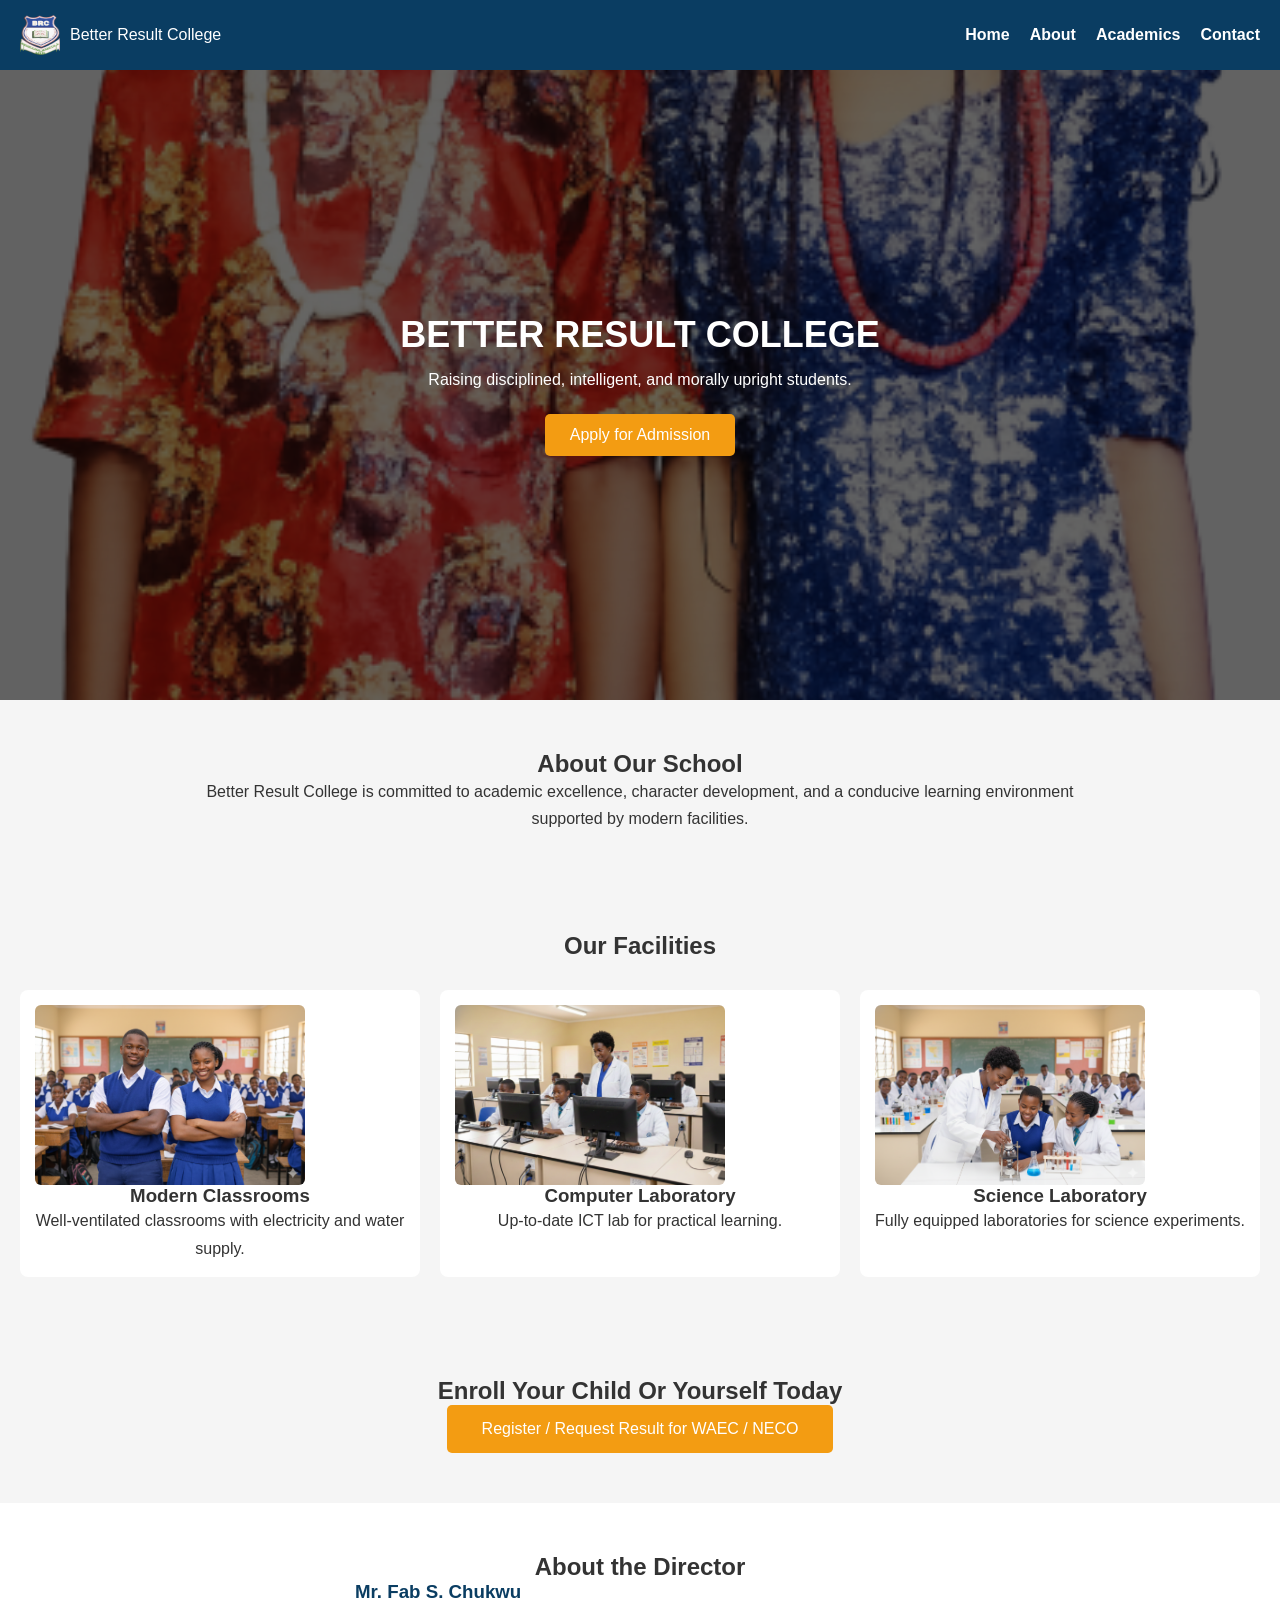
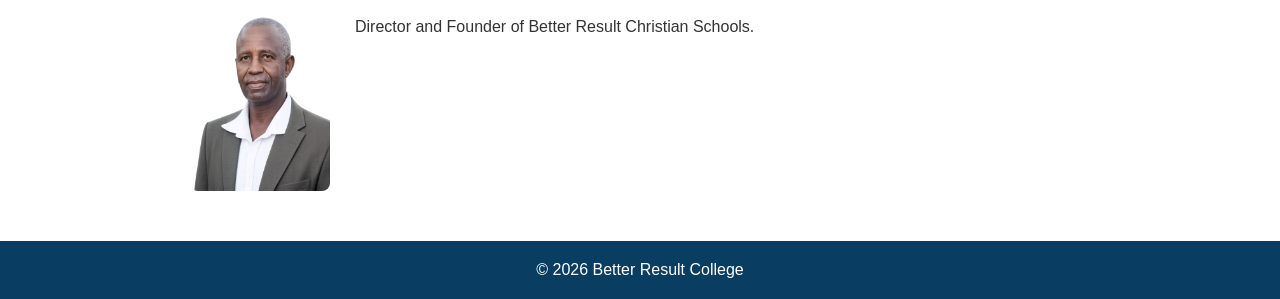
==== commit 762a0ae9: "Refactor index.html for improved structure and clarity" ====
--- a/index.html
+++ b/index.html
@@ -172,7 +172,7 @@
             border-radius: 6px;
         }
 
-        /* DIRECTOR (SIDE BY SIDE) */
+        /* DIRECTOR */
         .director {
             background: white;
         }
@@ -264,11 +264,11 @@
 <!-- NAVBAR -->
 <nav class="navbar">
     <div class="nav-logo">
-        <img src="logo.jpg" alt="Better Result College Logo" loading="lazy">
+        <img src="logo.jpg" alt="Better Result College Logo">
         <span>Better Result College</span>
     </div>
     <ul class="nav-links">
-        <li><a href="#">Home</a></li>
+        <li><a href="/">Home</a></li>
         <li><a href="#" id="aboutLink">About</a></li>
         <li><a href="#" id="academicsLink">Academics</a></li>
         <li><a href="#" id="contactLink">Contact</a></li>
@@ -299,17 +299,17 @@
     <h2>Our Facilities</h2>
     <div class="facility-grid">
         <div class="card">
-            <img src="class.jpg" alt="Modern classroom" loading="lazy">
+            <img src="class.jpg" alt="Modern classroom">
             <h3>Modern Classrooms</h3>
             <p>Well-ventilated classrooms with electricity and water supply.</p>
         </div>
         <div class="card">
-            <img src="comlab.jpg" alt="Computer laboratory" loading="lazy">
+            <img src="comlab.jpg" alt="Computer laboratory">
             <h3>Computer Laboratory</h3>
             <p>Up-to-date ICT lab for practical learning.</p>
         </div>
         <div class="card">
-            <img src="lab.jpg" alt="Science laboratory" loading="lazy">
+            <img src="lab.jpg" alt="Science laboratory">
             <h3>Science Laboratory</h3>
             <p>Fully equipped laboratories for science experiments.</p>
         </div>
@@ -319,46 +319,165 @@
 <!-- CTA -->
 <section>
     <h2>Enroll Your Child Or Yourself Today</h2>
-    <a href="waec.html" class="btn wide">
-        Register / Request Result for WAEC / NECO
-    </a>
+    <a href="waec.html" class="btn wide">Register / Request Result for WAEC / NECO</a>
 </section>
 
-<!-- ABOUT THE DIRECTOR (END) -->
+<!-- DIRECTOR -->
 <section class="director">
     <h2>About the Director</h2>
     <div class="director-content">
-        <img src="pic.png" alt="Mr. Fab S. Chukwu" loading="lazy">
+        <img src="pic.png" alt="Mr. Fab S. Chukwu">
         <div>
             <h3>Mr. Fab S. Chukwu</h3>
-            <p>
-                Mr. Fab S. Chukwu is the Director and Founder of Better Result Christian Schools.
-                He hails from Ihuokpara in Nkanu East Local Government Area of Enugu State.
-            </p>
-            <p>
-                He holds a Nigeria Certificate in Education (N.C.E) in Education/Social Studies
-                from the National Teachers’ Institute, Kaduna, and a Bachelor’s Degree in
-                Education (B.Ed) in Environmental Education/Social Studies from the University
-                of Calabar, Cross River State.
-            </p>
-            <p>
-                Driven by a strong passion for quality education and moral upbringing, he
-                established Better Result Christian Schools as a government-approved institution
-                committed to academic excellence, character development, and holistic learning
-                at the Nursery, Primary, and Secondary levels.
-            </p>
+            <p>Director and Founder of Better Result Christian Schools.</p>
         </div>
     </div>
 </section>
 
-<!-- FOOTER (LAST) -->
+<!-- FOOTER -->
 <footer>
     <p>© 2026 Better Result College</p>
 </footer>
 
-<!-- MODALS (UNCHANGED) -->
-<!-- ABOUT, ACADEMICS & CONTACT MODALS + SCRIPT -->
-<!-- (Your original modal HTML and JS remain exactly as before) -->
+<!-- MODALS -->
+<div class="modal" id="aboutModal">
+    <div class="modal-content">
+        <span class="close-btn">&times;</span>
+        <h2>About Us</h2>
+        <p>Better Result College is a government-approved secondary school committed to academic excellence, discipline, and moral development. The school was established with the vision of raising intelligent, disciplined, and God-fearing students who are well prepared for national and international examinations.
+<br>
+Our institution provides a serene and conducive learning environment supported by modern facilities and highly qualified teachers.
+<br>
+ We focus on building strong academic foundations while instilling good character, leadership skills, and self-confidence in our students.
+<br>
+
+At Better Result College, every student is guided to discover their potential and excel both academically and morally. We believe education goes beyond the classroom, and we are intentional about nurturing well-rounded individuals who can positively impact society.</p>
+    </div>
+</div>
+
+<div class="modal" id="academicsModal">
+    <div class="modal-content">
+        <span class="close-btn">&times;</span>
+        <h2>Academics</h2>
+        <p>Better Result College offers a comprehensive secondary school curriculum in line with national education standards. Our academic programmes are structured to prepare students for excellent performance in internal and external examinations.
+<br>
+
+We prepare students for:
+<br>WAEC (West African Examinations Council)
+<br>NECO (National <br>Examinations Council)
+<br>Internal school examinations
+<br>Subjects Offered Include:
+
+<br>
+<br>Mathematics
+<br>English Language
+<br>Physics
+<br>Chemistry
+<br>Biology
+<br>Economics
+<br>Government
+<br>Literature in English
+<br>Civic Education
+<br>Computer Studies
+<br>Agricultural Science
+<br>Social Studies and <br>other core subjects
+
+<br>
+Our teachers are experienced, dedicated, and result-oriented. Regular assessments, revision classes, and extra coaching are organized to ensure students fully understand their subjects and perform excellently.</p>
+    </div>
+</div>
+
+<div class="modal" id="contactModal">
+    <div class="modal-content">
+        <span class="close-btn">&times;</span>
+<h2>Contact Us</h2>
+
+<div class="modal-contact">
+
+    <p>
+        📞 <strong>Phone:</strong><br>
+        <a href="tel:+2347087079065">+234 708 707 9065</a><br>
+        <a href="tel:+2348068233364">0806 823 3364</a>
+    </p>
+
+    <p>
+        📳 <strong>WhatsApp:</strong><br>
+        <a href="https://wa.me/2349125802791" target="_blank">
+            +234 912 580 2791
+        </a>
+    </p>
+
+    <p>
+        👥 <strong>Facebook:</strong><br>
+        <a href="https://www.facebook.com/share/1CnxBRx7iY/" target="_blank">
+            Visit Us on Facebook
+        </a>
+    </p>
+
+    <p>
+        📩 <strong>Email:</strong><br>
+        <a href="mailto:betterresultcollege1@gmail.com">
+            betterresultcollege1@gmail.com
+        </a>
+    </p>
+
+    <p>
+        📍 <strong>Location:</strong><br>
+        12 Osondu Street off Achị Aroh, Omuma Road,<br>
+        Aba, Abia State, Nigeria
+    </p>
+
+</div>
+
+<script>
+document.addEventListener("DOMContentLoaded", function () {
+
+    function openModal(modal) {
+        modal.style.display = "block";
+        document.body.style.overflow = "hidden";
+    }
+
+    function closeModal(modal) {
+        modal.style.display = "none";
+        document.body.style.overflow = "auto";
+    }
+
+    const aboutModal = document.getElementById("aboutModal");
+    const academicsModal = document.getElementById("academicsModal");
+    const contactModal = document.getElementById("contactModal");
+
+    document.getElementById("aboutLink").onclick = e => {
+        e.preventDefault();
+        openModal(aboutModal);
+    };
+
+    document.getElementById("academicsLink").onclick = e => {
+        e.preventDefault();
+        openModal(academicsModal);
+    };
+
+    document.getElementById("contactLink").onclick = e => {
+        e.preventDefault();
+        openModal(contactModal);
+    };
+
+    document.querySelectorAll(".close-btn").forEach(btn => {
+        btn.onclick = () => closeModal(btn.closest(".modal"));
+    });
+
+    document.querySelectorAll(".modal").forEach(modal => {
+        modal.onclick = e => {
+            if (e.target === modal) closeModal(modal);
+        };
+    });
+
+    document.onkeydown = e => {
+        if (e.key === "Escape") {
+            document.querySelectorAll(".modal").forEach(closeModal);
+        }
+    };
+});
+</script>
 
 </body>
-    </html>
+</html>
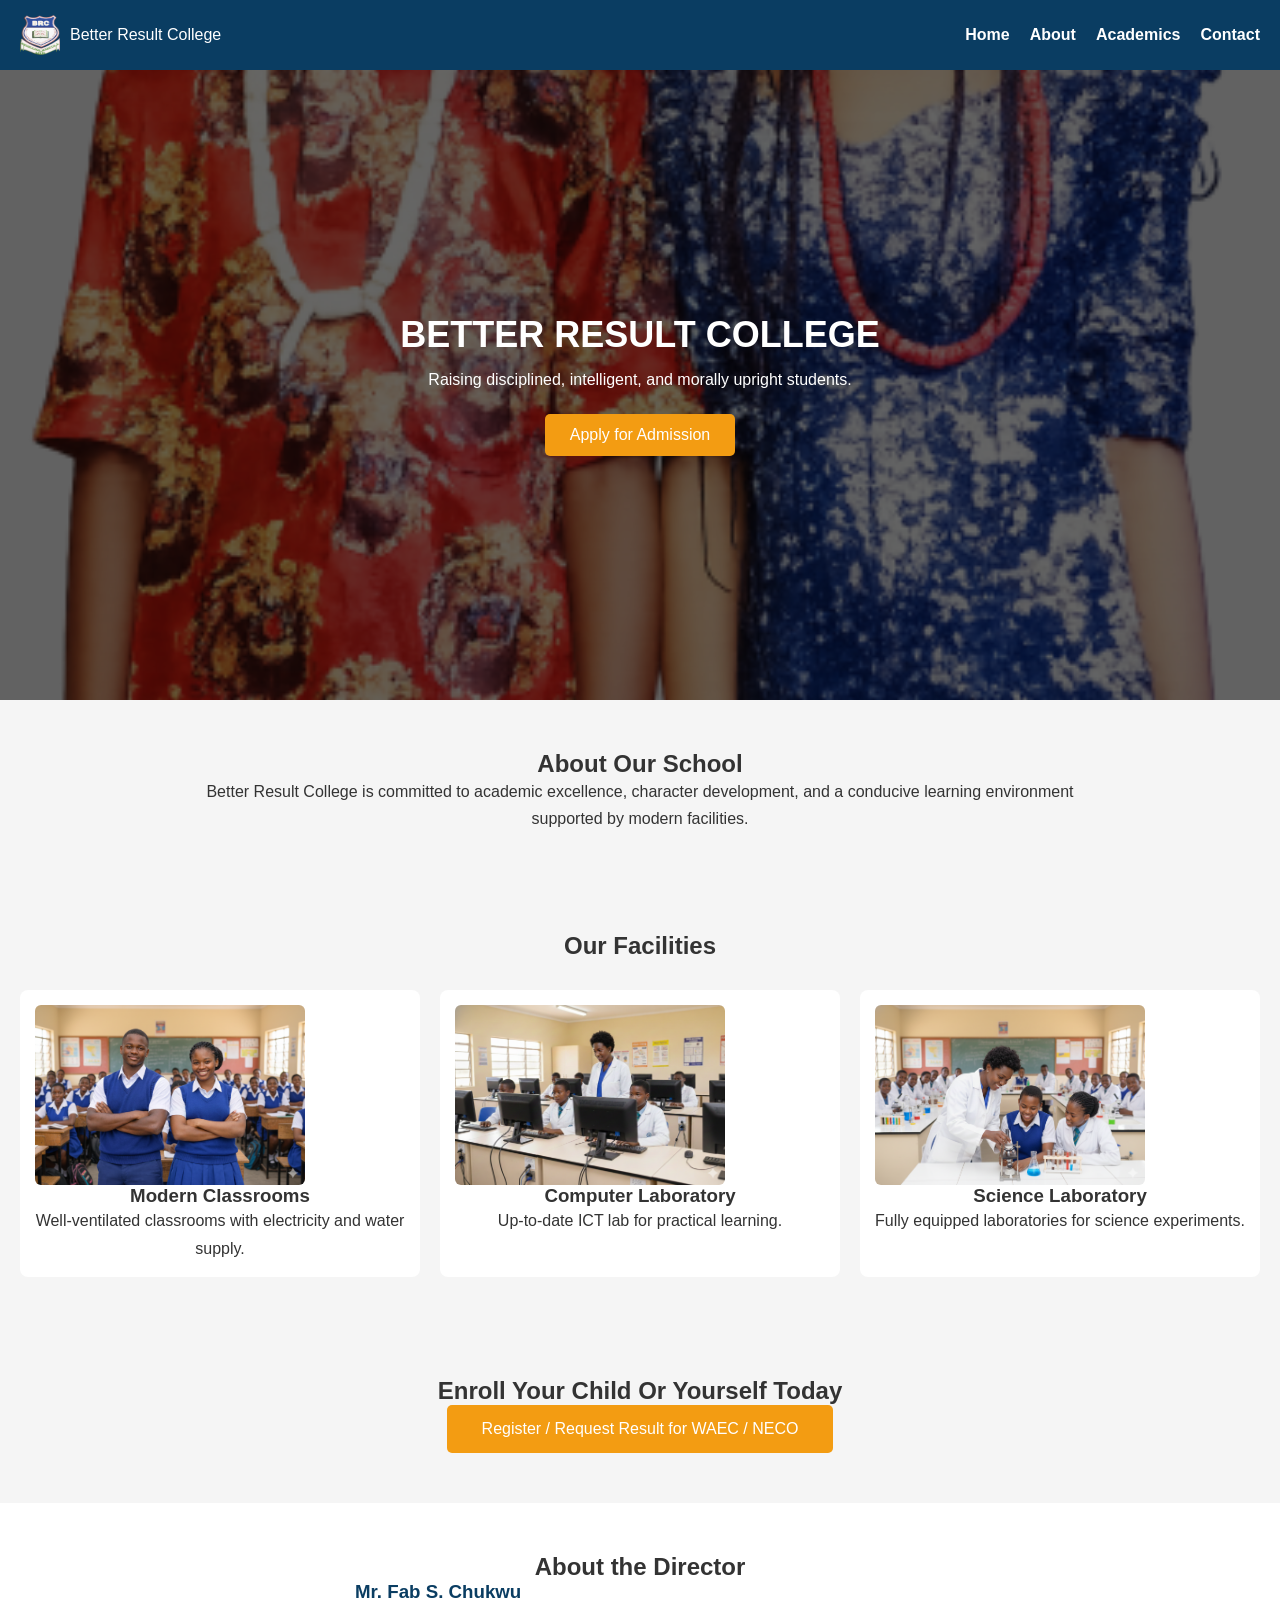
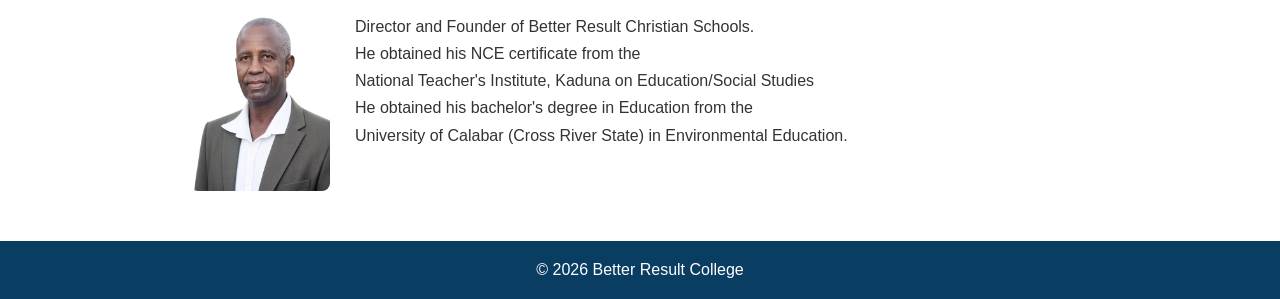
==== commit d6654322: "Update index.html" ====
--- a/index.html
+++ b/index.html
@@ -329,7 +329,10 @@
         <img src="pic.png" alt="Mr. Fab S. Chukwu">
         <div>
             <h3>Mr. Fab S. Chukwu</h3>
-            <p>Director and Founder of Better Result Christian Schools.</p>
+            <p>Director and Founder of Better Result Christian Schools.  <br> 
+            He obtained his NCE certificate from the <br> National Teacher's Institute, Kaduna on Education/Social Studies
+            <br> He obtained his bachelor's degree in Education from the <br>
+            University of Calabar (Cross River State)  in Environmental Education. </p>
         </div>
     </div>
 </section>
@@ -403,7 +406,7 @@
     <p>
         📳 <strong>WhatsApp:</strong><br>
         <a href="https://wa.me/2349125802791" target="_blank">
-            +234 912 580 2791
+            +2347087079065
         </a>
     </p>
 
